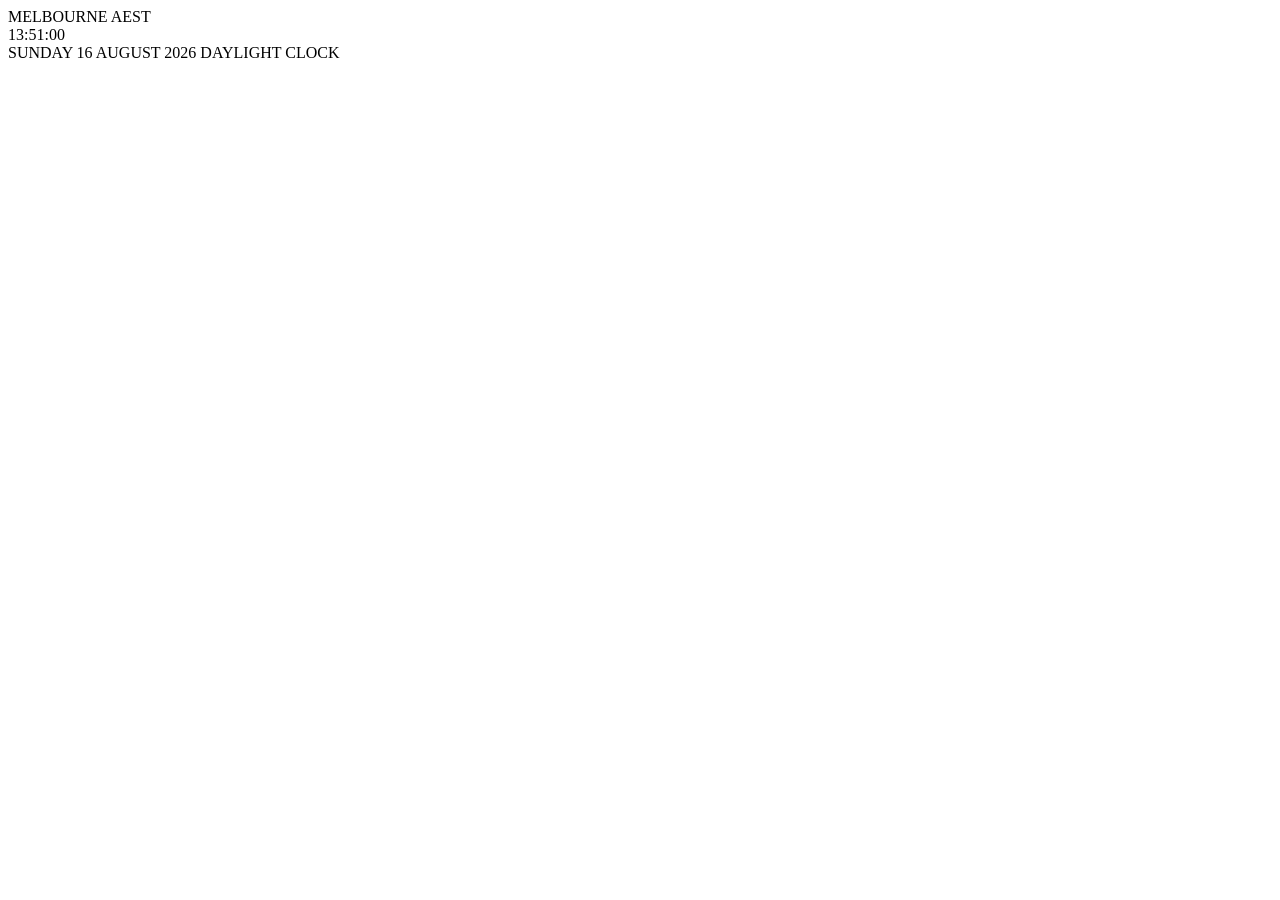
==== centre.html @ 2a0782c4 "Add centred daylight wall variant" ====
<!doctype html>
<html lang="en-AU">
<head>
  <meta charset="utf-8">
  <meta name="viewport" content="width=device-width,initial-scale=1,maximum-scale=1,user-scalable=no">
  <meta name="robots" content="noindex,nofollow,noarchive,nosnippet,noimageindex">
  <meta name="theme-color" content="#071126">
  <title>Clock 11 · Daylight Centre</title>
  <link rel="stylesheet" href="styles-centre.css">
</head>
<body>
  <main id="viewport" aria-label="Melbourne daylight clock centred variant">
    <section id="stage">
      <div class="wall-window" aria-hidden="true">
        <div id="wallTrack" class="wall-track">
          <div id="hourField" class="hour-field"></div>
        </div>
        <div class="sky-depth"></div>
      </div>

      <div class="centre-guide" aria-hidden="true"></div>

      <section class="centre-card" aria-label="Current Melbourne time">
        <div class="card-kicker">MELBOURNE <span id="zone" class="zone">AEST</span></div>
        <div class="time">
          <span id="hh" class="num">13</span><span class="colon">:</span><span id="mm" class="num">51</span><span class="colon">:</span><span id="ss" class="num">00</span>
        </div>
        <div class="meta-row">
          <span id="day" class="day">SUNDAY</span>
          <span class="meta-divider"></span>
          <span id="date" class="date">16 AUGUST 2026</span>
          <span class="meta-divider short"></span>
          <span id="state" class="state">DAYLIGHT CLOCK</span>
        </div>
        <div class="centre-pointer" aria-hidden="true"></div>
      </section>
    </section>
  </main>
  <script src="app-centre.js"></script>
</body>
</html>
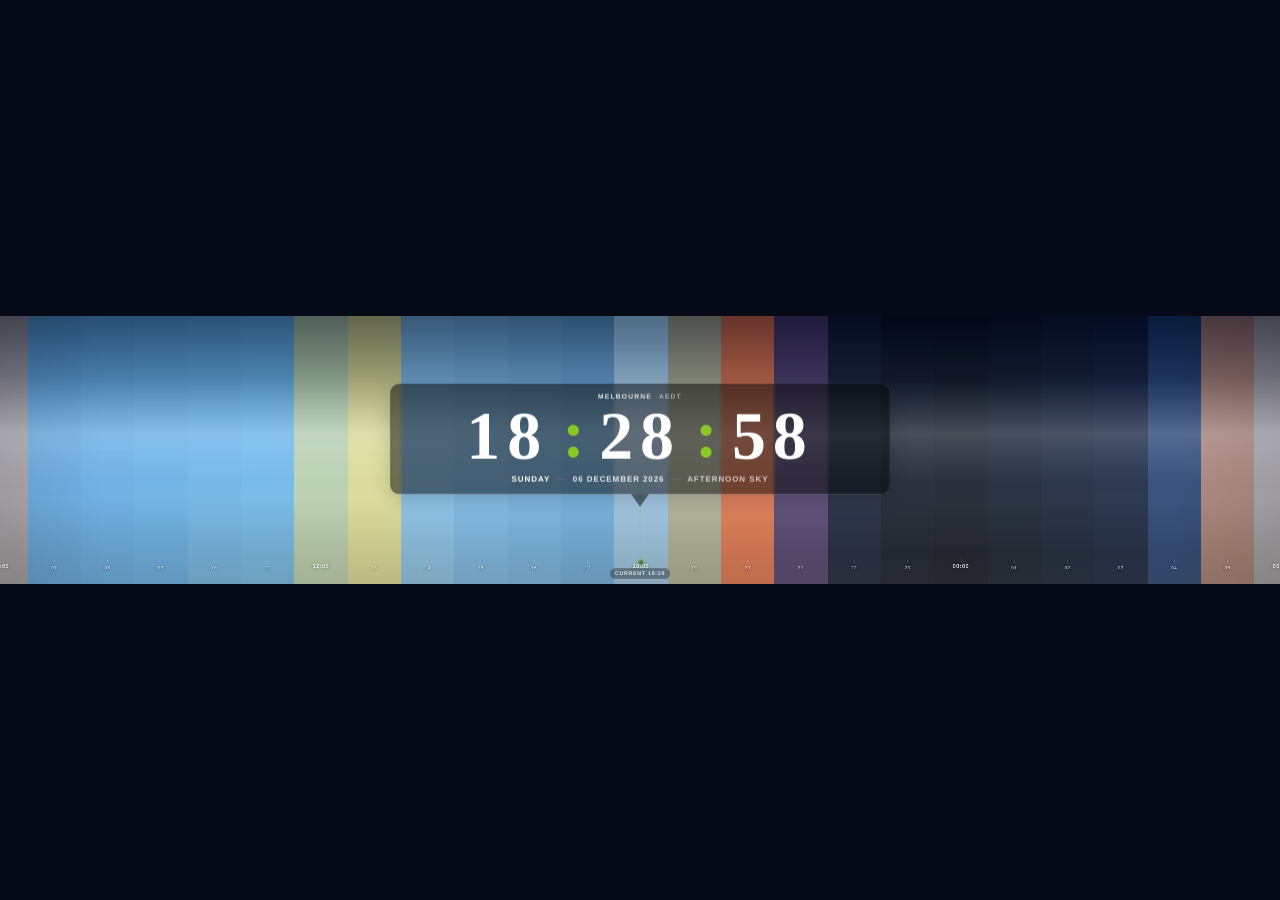
==== commit a31f6b1a: "Enable extreme wave on centred daylight clock" ====
--- a/centre.html
+++ b/centre.html
@@ -7,6 +7,7 @@
   <meta name="theme-color" content="#071126">
   <title>Clock 11 · Daylight Centre</title>
   <link rel="stylesheet" href="styles-centre.css">
+  <link rel="stylesheet" href="wave-extreme.css">
 </head>
 <body>
   <main id="viewport" aria-label="Melbourne daylight clock centred variant">
@@ -36,6 +37,7 @@
       </section>
     </section>
   </main>
+  <script src="wave-extreme.js"></script>
   <script src="app-centre.js"></script>
 </body>
 </html>
--- a/styles-centre.css
+++ b/styles-centre.css
@@ -0,0 +1,313 @@
+@font-face {
+  font-family: "PT Serif Local";
+  src: local("PT Serif Bold"), local("PT Serif"), url("https://creative-innovation-labs-bmc.github.io/Melbl8-Clock05-Counter-Field-PT-Serif/fonts/PTSerif-Bold.ttf") format("truetype");
+  font-style: normal;
+  font-weight: 700;
+  font-display: swap;
+}
+
+@font-face {
+  font-family: "Open Sans Local";
+  src: local("Open Sans"), url("https://creative-innovation-labs-bmc.github.io/Melbl8-Clock05-Counter-Field-PT-Serif/fonts/OpenSans-Variable.ttf") format("truetype");
+  font-style: normal;
+  font-weight: 300 800;
+  font-display: swap;
+}
+
+:root {
+  --green: #89c925;
+  --white: #ffffff;
+  --stage-w: 3840px;
+  --stage-h: 804px;
+}
+
+* { box-sizing:border-box; }
+html, body { width:100%; height:100%; margin:0; overflow:hidden; background:#050a16; }
+body {
+  font-family:"Open Sans Local", Arial, sans-serif;
+  color:var(--white);
+  -webkit-font-smoothing:antialiased;
+  text-rendering:geometricPrecision;
+}
+#viewport { position:fixed; inset:0; overflow:hidden; background:#050a16; }
+#stage {
+  position:absolute;
+  left:0;
+  top:0;
+  width:var(--stage-w);
+  height:var(--stage-h);
+  overflow:hidden;
+  transform-origin:0 0;
+  background:#071126;
+  contain:layout paint style;
+}
+
+.wall-window { position:absolute; inset:0; overflow:hidden; }
+.wall-track {
+  position:absolute;
+  left:0;
+  top:0;
+  width:11520px;
+  height:804px;
+  transform:translate3d(-1920px,0,0);
+  transition:transform 1000ms linear;
+  will-change:transform;
+}
+.hour-field {
+  position:absolute;
+  left:0;
+  top:0;
+  width:11520px;
+  height:804px;
+  display:flex;
+  overflow:visible;
+}
+.hour-col {
+  position:relative;
+  flex:0 0 160px;
+  width:160px;
+  height:884px;
+  margin-top:-40px;
+  transform:translate3d(0,0,0);
+  will-change:transform;
+  animation-duration:10s !important;
+  animation-delay:0s !important;
+  animation-timing-function:cubic-bezier(.42,0,.24,1) !important;
+  animation-iteration-count:infinite !important;
+  animation-direction:normal !important;
+}
+.hour-col:nth-child(4n+1) { animation-name:hourBreathA !important; }
+.hour-col:nth-child(4n+2) { animation-name:hourBreathB !important; }
+.hour-col:nth-child(4n+3) { animation-name:hourBreathC !important; }
+.hour-col:nth-child(4n)   { animation-name:hourBreathD !important; }
+.hour-col::before {
+  content:"";
+  position:absolute;
+  inset:0;
+  background:linear-gradient(180deg, rgba(255,255,255,.15) 0%, rgba(255,255,255,.045) 23%, rgba(255,255,255,0) 55%, rgba(0,0,0,.13) 100%);
+  mix-blend-mode:screen;
+  pointer-events:none;
+}
+.hour-col::after {
+  content:"";
+  position:absolute;
+  inset:0;
+  background:linear-gradient(180deg, rgba(0,0,0,.10) 0%, rgba(0,0,0,0) 36%, rgba(255,255,255,.03) 67%, rgba(0,0,0,.17) 100%);
+  pointer-events:none;
+}
+.sky-depth {
+  position:absolute;
+  inset:0;
+  pointer-events:none;
+  background:
+    linear-gradient(180deg, rgba(3,7,20,.28) 0%, rgba(5,12,30,.01) 43%, rgba(255,222,160,.06) 100%),
+    linear-gradient(90deg, rgba(0,0,0,.08) 0%, transparent 8%, transparent 92%, rgba(0,0,0,.08) 100%);
+}
+
+@keyframes hourBreathA {
+  0%,100% { transform:translate3d(0,0,0) scaleY(1.018); }
+  23% { transform:translate3d(0,-18px,0) scaleY(1.026); }
+  56% { transform:translate3d(0,11px,0) scaleY(1.014); }
+  79% { transform:translate3d(0,-5px,0) scaleY(1.021); }
+}
+@keyframes hourBreathB {
+  0%,100% { transform:translate3d(0,0,0) scaleY(1.018); }
+  31% { transform:translate3d(0,14px,0) scaleY(1.014); }
+  63% { transform:translate3d(0,-15px,0) scaleY(1.027); }
+  84% { transform:translate3d(0,6px,0) scaleY(1.020); }
+}
+@keyframes hourBreathC {
+  0%,100% { transform:translate3d(0,0,0) scaleY(1.018); }
+  18% { transform:translate3d(0,-8px,0) scaleY(1.023); }
+  47% { transform:translate3d(0,17px,0) scaleY(1.013); }
+  74% { transform:translate3d(0,-12px,0) scaleY(1.026); }
+}
+@keyframes hourBreathD {
+  0%,100% { transform:translate3d(0,0,0) scaleY(1.018); }
+  27% { transform:translate3d(0,9px,0) scaleY(1.015); }
+  52% { transform:translate3d(0,-17px,0) scaleY(1.027); }
+  82% { transform:translate3d(0,13px,0) scaleY(1.014); }
+}
+
+.moving-hour-rail {
+  position:absolute;
+  left:0;
+  top:0;
+  width:11520px;
+  height:804px;
+  z-index:3;
+  transform:translate3d(-1920px,0,0);
+  transition:transform 1000ms linear;
+  will-change:transform;
+  pointer-events:none;
+}
+.rail-mark {
+  position:absolute;
+  bottom:62px;
+  width:1px;
+  height:10px;
+  transform:translateX(-.5px);
+  background:rgba(255,255,255,.28);
+}
+.rail-mark.major { height:16px; background:rgba(255,255,255,.52); }
+.rail-mark span {
+  position:absolute;
+  top:16px;
+  left:0;
+  transform:translateX(-50%);
+  font-size:14px;
+  line-height:1;
+  font-weight:600;
+  letter-spacing:.07em;
+  color:rgba(255,255,255,.52);
+  white-space:nowrap;
+  text-shadow:0 1px 10px rgba(0,0,0,.45);
+}
+.rail-mark.major span { font-size:17px; font-weight:700; color:rgba(255,255,255,.72); }
+.current-readout {
+  position:absolute;
+  left:50%;
+  bottom:15px;
+  z-index:7;
+  transform:translateX(-50%);
+  padding:7px 14px 8px;
+  border:1px solid rgba(255,255,255,.16);
+  border-radius:999px;
+  background:rgba(0,0,0,.32);
+  font-size:16px;
+  line-height:1;
+  font-weight:700;
+  letter-spacing:.13em;
+  color:rgba(255,255,255,.78);
+  white-space:nowrap;
+}
+
+.centre-guide {
+  position:absolute;
+  left:50%;
+  top:455px;
+  bottom:62px;
+  width:2px;
+  margin-left:-1px;
+  background:linear-gradient(180deg, rgba(137,201,37,.72), rgba(137,201,37,.12));
+  z-index:4;
+  pointer-events:none;
+}
+.centre-guide::after {
+  content:"";
+  position:absolute;
+  left:50%;
+  bottom:-7px;
+  width:14px;
+  height:14px;
+  margin-left:-7px;
+  border:3px solid var(--green);
+  border-radius:50%;
+  background:rgba(0,0,0,.40);
+}
+
+.centre-card {
+  position:absolute;
+  left:50%;
+  top:50%;
+  width:1500px;
+  min-height:276px;
+  padding:28px 24px 32px;
+  transform:translate(-50%,-60%);
+  z-index:8;
+  background:rgba(0,0,0,.50);
+  border:1px solid rgba(255,255,255,.18);
+  border-radius:28px;
+  box-shadow:0 18px 60px rgba(0,0,0,.18);
+  backdrop-filter:blur(5px);
+  display:flex;
+  flex-direction:column;
+  align-items:center;
+  text-align:center;
+}
+.card-kicker {
+  font-size:20px;
+  line-height:1;
+  font-weight:700;
+  letter-spacing:.18em;
+  color:rgba(255,255,255,.84);
+}
+.zone { margin-left:12px; color:rgba(255,255,255,.54); font-weight:600; }
+.time {
+  margin-top:16px;
+  display:flex;
+  align-items:center;
+  justify-content:center;
+  gap:.105em;
+  font-family:"PT Serif Local", Georgia, serif;
+  font-size:204px;
+  line-height:.92;
+  font-weight:700;
+  letter-spacing:0;
+  font-variant-numeric:tabular-nums lining-nums;
+  white-space:nowrap;
+  color:#fff;
+}
+.num {
+  display:inline-block;
+  min-width:1.98ch;
+  text-align:center;
+  letter-spacing:.10em;
+}
+.colon {
+  display:inline-flex;
+  align-items:center;
+  justify-content:center;
+  width:.50em;
+  margin:0 .022em;
+  color:var(--green);
+  transform:translateY(-.032em);
+  animation:colonBlink 1s linear infinite;
+}
+@keyframes colonBlink {
+  0%, 49.999% { opacity:1; }
+  50%, 100% { opacity:0; }
+}
+.meta-row {
+  margin-top:22px;
+  display:flex;
+  align-items:center;
+  justify-content:center;
+  gap:18px;
+  white-space:nowrap;
+}
+.day, .date, .state {
+  font-size:24px;
+  line-height:1;
+  letter-spacing:.115em;
+  white-space:nowrap;
+}
+.day { font-weight:700; color:#fff; }
+.date { font-weight:600; color:rgba(255,255,255,.86); }
+.state { font-weight:700; color:rgba(255,255,255,.70); }
+.meta-divider {
+  display:inline-block;
+  width:32px;
+  height:1px;
+  background:rgba(255,255,255,.30);
+}
+.meta-divider.short { width:32px; }
+.centre-pointer {
+  position:absolute;
+  left:50%;
+  bottom:-38px;
+  width:0;
+  height:0;
+  margin-left:-27px;
+  border-left:27px solid transparent;
+  border-right:27px solid transparent;
+  border-top:38px solid rgba(0,0,0,.50);
+}
+
+@media (prefers-reduced-motion: reduce) {
+  .hour-col { animation:none !important; transform:none !important; }
+  .wall-track, .moving-hour-rail { transition:none !important; }
+  .colon { animation:none !important; opacity:1; }
+}
+
+.paused .hour-col { animation-play-state:paused !important; }
--- a/wave-extreme.css
+++ b/wave-extreme.css
@@ -0,0 +1,36 @@
+.hour-flow,
+.hour-col {
+  transform-origin:50% 50%;
+}
+
+.hour-flow::before,
+.hour-col::before {
+  content:"";
+  position:absolute;
+  inset:-18% 0;
+  pointer-events:none;
+  background:linear-gradient(
+    180deg,
+    rgba(0,0,0,.22) 0%,
+    rgba(0,0,0,.08) 18%,
+    rgba(255,255,255,.08) 32%,
+    rgba(255,255,255,.34) 46%,
+    rgba(255,255,255,.12) 58%,
+    rgba(0,0,0,.12) 76%,
+    rgba(0,0,0,.28) 100%
+  );
+  opacity:.78;
+}
+
+.hour-flow[data-current-hour="true"]::before,
+.hour-col[data-current-hour="true"]::before {
+  background:linear-gradient(
+    180deg,
+    rgba(255,255,255,.05) 0%,
+    rgba(255,255,255,.18) 25%,
+    rgba(255,255,255,.52) 46%,
+    rgba(255,255,255,.20) 64%,
+    rgba(0,0,0,.16) 100%
+  );
+  opacity:1;
+}
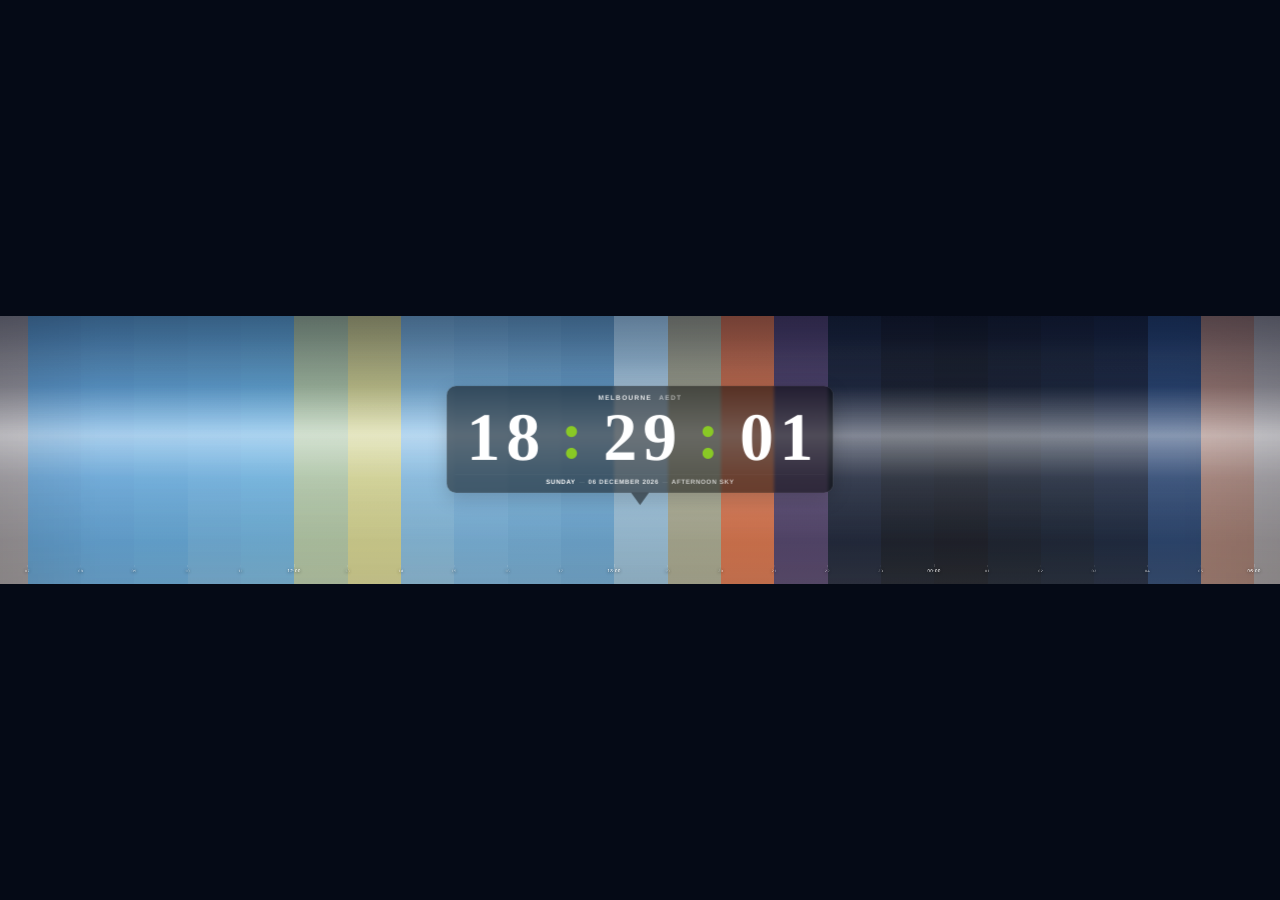
==== commit ecac57e5: "Align centre rail ticks to exact time" ====
--- a/centre.html
+++ b/centre.html
@@ -38,6 +38,6 @@
     </section>
   </main>
   <script src="wave-extreme.js"></script>
-  <script src="app-centre.js"></script>
+  <script src="app-centre.js?v=20260824-exact-time-rail"></script>
 </body>
 </html>
--- a/wave-extreme.css
+++ b/wave-extreme.css
@@ -1,36 +1,258 @@
 .hour-flow,
 .hour-col {
   transform-origin:50% 50%;
+  backface-visibility:hidden;
+  overflow:hidden;
 }
 
 .hour-flow::before,
 .hour-col::before {
   content:"";
   position:absolute;
-  inset:-18% 0;
+  inset:-10% 0;
   pointer-events:none;
   background:linear-gradient(
     180deg,
-    rgba(0,0,0,.22) 0%,
-    rgba(0,0,0,.08) 18%,
-    rgba(255,255,255,.08) 32%,
-    rgba(255,255,255,.34) 46%,
-    rgba(255,255,255,.12) 58%,
-    rgba(0,0,0,.12) 76%,
-    rgba(0,0,0,.28) 100%
+    rgba(0,0,0,.34) 0%,
+    rgba(0,0,0,.18) 18%,
+    rgba(255,255,255,.06) 32%,
+    rgba(255,255,255,.54) 46%,
+    rgba(255,255,255,.18) 58%,
+    rgba(0,0,0,.18) 76%,
+    rgba(0,0,0,.38) 100%
   );
-  opacity:.78;
+  opacity:.92;
+}
+
+.hour-flow::after,
+.hour-col::after {
+  content:"";
+  position:absolute;
+  inset:-12% 0;
+  pointer-events:none;
+  background:linear-gradient(
+    180deg,
+    rgba(255,255,255,.02) 0%,
+    rgba(255,255,255,.10) 24%,
+    rgba(255,255,255,0) 43%,
+    rgba(0,0,0,.10) 62%,
+    rgba(0,0,0,.24) 100%
+  );
+  opacity:.72;
 }
 
 .hour-flow[data-current-hour="true"]::before,
 .hour-col[data-current-hour="true"]::before {
   background:linear-gradient(
     180deg,
-    rgba(255,255,255,.05) 0%,
-    rgba(255,255,255,.18) 25%,
-    rgba(255,255,255,.52) 46%,
-    rgba(255,255,255,.20) 64%,
-    rgba(0,0,0,.16) 100%
+    rgba(255,255,255,.10) 0%,
+    rgba(255,255,255,.24) 24%,
+    rgba(255,255,255,.72) 46%,
+    rgba(255,255,255,.28) 64%,
+    rgba(0,0,0,.20) 100%
   );
   opacity:1;
 }
+
+/* Moving panel: keep the 1460px JS geometry and centre a compact
+   metadata group without padding-based compensation. */
+.time-card {
+  left:0 !important;
+  width:1460px !important;
+  grid-template-columns:minmax(0,1fr) 340px !important;
+  gap:16px !important;
+  padding:30px 12px 34px 26px !important;
+  align-items:stretch !important;
+}
+.time-card .card-left {
+  min-width:0;
+  display:flex;
+  flex-direction:column;
+  justify-content:center;
+}
+.time-card .card-right {
+  min-width:0;
+  width:100%;
+  overflow:hidden;
+  padding:0 !important;
+  transform:none !important;
+  justify-content:center !important;
+  align-items:center !important;
+}
+.time-card .card-right > * {
+  width:310px;
+  max-width:310px;
+  text-align:left;
+  transform:translateX(8px);
+}
+.time-card .day {
+  font-size:46px !important;
+  line-height:.98 !important;
+  letter-spacing:.035em !important;
+  white-space:nowrap !important;
+}
+.time-card .date {
+  margin-top:12px !important;
+  font-size:24px !important;
+  letter-spacing:.085em !important;
+  white-space:nowrap !important;
+}
+.time-card .state {
+  margin-top:16px !important;
+  font-size:15px !important;
+  letter-spacing:.16em !important;
+  white-space:nowrap !important;
+}
+.time-card .num {
+  letter-spacing:.085em !important;
+  text-indent:.085em;
+}
+.time-card .card-pointer {
+  margin-left:-27px !important;
+}
+
+/* One rigid marker: arrow, white datum and endpoint move together. */
+.now-marker {
+  position:absolute;
+  left:0;
+  top:354px;
+  bottom:63px;
+  width:0;
+  z-index:4;
+  transform:translate3d(0,0,0);
+  transition:transform 1000ms linear;
+  will-change:transform;
+  pointer-events:none;
+}
+.now-marker .card-pointer {
+  left:0 !important;
+  top:0 !important;
+  bottom:auto !important;
+  margin-left:-27px !important;
+  transform:none !important;
+  transition:none !important;
+  will-change:auto !important;
+}
+.now-marker .now-line {
+  left:0 !important;
+  top:36px !important;
+  bottom:0 !important;
+  width:3px !important;
+  margin-left:-1.5px !important;
+  transform:none !important;
+  transition:none !important;
+  will-change:auto !important;
+  background:linear-gradient(
+    180deg,
+    rgba(255,255,255,.94) 0%,
+    rgba(255,255,255,.68) 62%,
+    rgba(255,255,255,.26) 100%
+  ) !important;
+}
+.now-marker .now-line span {
+  width:16px !important;
+  height:16px !important;
+  margin-left:-8px !important;
+  border:3px solid rgba(255,255,255,.96) !important;
+  background:#89c925 !important;
+}
+
+/* Centre card QC: explicit equal side padding and optical centring. */
+.centre-card {
+  left:50% !important;
+  width:1160px !important;
+  min-height:254px !important;
+  padding:25px 24px 22px !important;
+  transform:translate(-50%,-60%) !important;
+}
+.centre-card .time {
+  width:100%;
+  justify-content:center !important;
+  margin-left:0 !important;
+  margin-right:0 !important;
+}
+.centre-card .num {
+  letter-spacing:.085em !important;
+  text-indent:.085em;
+}
+.centre-card .meta-row {
+  width:100%;
+  margin-top:16px !important;
+  padding-top:12px !important;
+  gap:11px !important;
+  border-top:1px solid rgba(255,255,255,.12);
+  justify-content:center !important;
+}
+.centre-card .day,
+.centre-card .date,
+.centre-card .state {
+  font-size:19px !important;
+  line-height:1 !important;
+  letter-spacing:.095em !important;
+}
+.centre-card .meta-divider,
+.centre-card .meta-divider.short {
+  width:16px !important;
+  background:rgba(255,255,255,.24) !important;
+}
+
+/* Centre lower area: the card pointer is the only NOW marker. */
+.centre-guide,
+.current-readout {
+  display:none !important;
+}
+.moving-hour-rail::after {
+  content:"";
+  position:absolute;
+  left:0;
+  right:0;
+  bottom:50px;
+  height:1px;
+  background:rgba(255,255,255,.16);
+}
+.rail-mark {
+  bottom:50px !important;
+  height:6px !important;
+  background:rgba(255,255,255,.22) !important;
+}
+.rail-mark.major {
+  height:11px !important;
+  background:rgba(255,255,255,.44) !important;
+}
+.rail-mark span {
+  top:11px !important;
+  font-size:12px !important;
+  color:rgba(255,255,255,.45) !important;
+}
+.rail-mark.major span {
+  top:14px !important;
+  font-size:14px !important;
+  color:rgba(255,255,255,.65) !important;
+}
+
+/* Older Shield / Enplug fallback if Web Animations is unavailable. */
+html.wave-css-fallback .hour-flow,
+html.wave-css-fallback .hour-col {
+  animation-name:waveFallback !important;
+  animation-duration:var(--wave-cycle, 5s) !important;
+  animation-delay:var(--wave-delay, 0s) !important;
+  animation-timing-function:cubic-bezier(.42,0,.58,1) !important;
+  animation-iteration-count:infinite !important;
+  animation-direction:normal !important;
+}
+
+@keyframes waveFallback {
+  0%   { transform:translate3d(0,-390px,0) scaleY(1.84); }
+  50%  { transform:translate3d(0,390px,0) scaleY(1.84); }
+  100% { transform:translate3d(0,-390px,0) scaleY(1.84); }
+}
+
+@media (prefers-reduced-motion: reduce) {
+  .now-marker { transition:none !important; }
+
+  html.wave-css-fallback .hour-flow,
+  html.wave-css-fallback .hour-col {
+    animation:none !important;
+    transform:none !important;
+  }
+}
